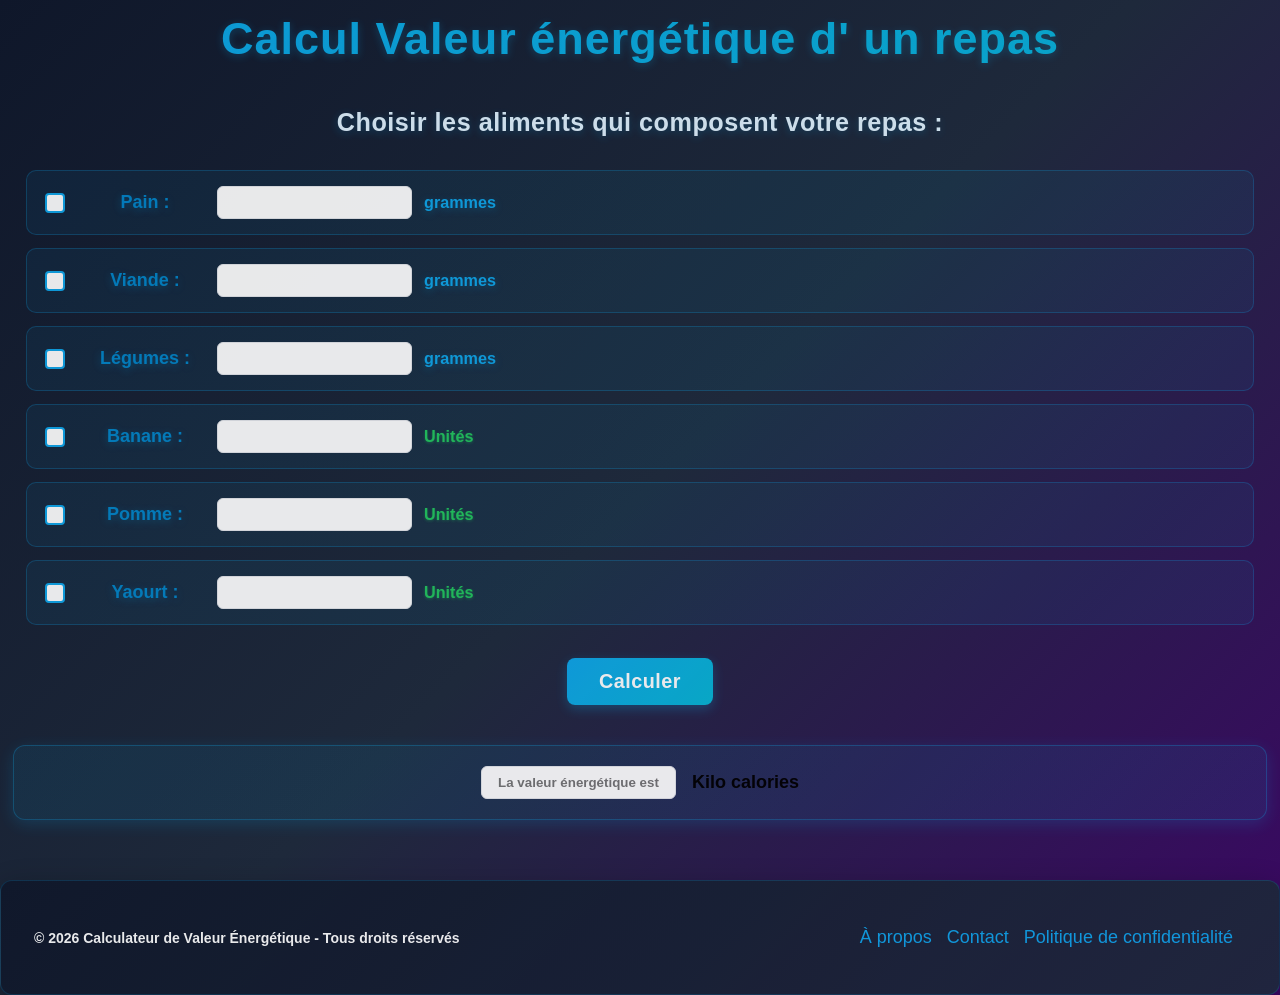
==== index.html @ f5ef64f3 "Update title to 'Calculer la valeur Enérgetique'" ====
<!DOCTYPE html>
<html lang="en">

<head>
    <meta charset="UTF-8">
    <meta name="viewport" content="width=device-width, initial-scale=1.0">
    <title>Calculer la valeur Enérgetique</title>
    <link rel="stylesheet" href="style1.css">


</head>

<body>
    <h1>Calcul Valeur énergétique d' un repas</h1>
    <h2>Choisir les aliments qui composent votre repas :</h2>
    <form action="#">
        <div class="Container">
            <div class="container-pain">
                <input type="checkbox" name="check" id="checkP" value="Pain">
                <label for="nbr">Pain :</label>
                <input type="text" name="nbr" id="qtyPain" class="zone"><p class="GraM">grammes</p> 
            </div>
            <div class="container-viande">
                <input type="checkbox" name="check" id="checkV" value="Viande">
                <label for="nbr">Viande :</label>
                <input type="text" name="nbr" id="qtyViande" class="zone"><p class="GraM">grammes</p> 
            </div>
            <div class="container-legumes">
                <input type="checkbox" name="check" id="checkL" value="Légumes">
                <label for="nbr">Légumes :</label>
                <input type="text" name="nbr" id="qtyLegumes" class="zone"><p class="GraM">grammes</p> 
            </div>
            <div class="container-banane">
                <input type="checkbox" name="check" id="checkB" value="Banane">
                <label for="nbr">Banane :</label>
                <input type="text" name="nbr" id="qtyBanane" class="zone"><p class="Unit">Unités</p> 
            </div>
            <div class="container-pomme">
                <input type="checkbox" name="check" id="checkPm" value="Pomme">
                <label for="nbr">Pomme :</label>
                <input type="text" name="nbr" id="qtyPomme" class="zone"><p class="Unit">Unités</p> 
            </div>
            <div class="container-yaourt">
                <input type="checkbox" name="check" id="checkY" value="Yaourt">
                <label for="nbr">Yaourt :</label>
                <input type="text" name="nbr" id="qtyYaourt" class="zone"><p class="Unit">Unités</p> 
            </div>
            <div class="container-btn">
                <button type="button" onclick="calculer()">Calculer</button>
            </div>
            <div class="container-resultat">
                <input type="text" id="resultat" name="nbrr" readonly placeholder="La valeur énergétique est"><p class="KiL">Kilo calories</p> 
            </div>
        </div>
    </form>

    <footer>
        <div class="footer-content">
            <p>&copy; 2026 Calculateur de Valeur Énergétique - Tous droits réservés</p>
            <div class="footer-links">
                <a href="#">À propos</a>
                <a href="#">Contact</a>
                <a href="#">Politique de confidentialité</a>
            </div>
        </div>
    </footer>

</body>
<script src="Calories.JS">


</script>

</html>
---- style1.css ----
* {
    margin: 0;
    padding: 0;
    box-sizing: border-box;
}

body {
    display: flex;
    flex-direction: column;
    min-height: 100vh;
    font-family: -apple-system, BlinkMacSystemFont, "Segoe UI", Roboto, Helvetica, Arial, sans-serif;
    background: linear-gradient(135deg, #0f172a, #1e293b, #3b0764);
    background-size: cover;
    margin: auto;
    text-rendering: optimizeLegibility;
    font-weight: bold;
    font-size: large;
    opacity: 0.9;
}

label {
    display: inline-block;
    width: 120px;
}

input[type="checkbox"] {
    appearance: none;
    -webkit-appearance: none;
    -moz-appearance: none;
    width: 20px;
    height: 20px;
    border: 2px solid #0ea5e9;
    border-radius: 4px;
    background-color: #ffffff;
    cursor: pointer;
    transition: all 0.3s ease-in-out;
    position: relative;
    vertical-align: middle;
    margin-right: 8px;
}

input[type="checkbox"]:hover {
    border-color: #06b6d4;
    box-shadow: 0 0 8px rgba(14, 165, 233, 0.3);
}

input[type="checkbox"]:checked {
    background: linear-gradient(135deg, #0ea5e9, #06b6d4);
    border-color: #0ea5e9;
    box-shadow: 0 0 12px rgba(14, 165, 233, 0.5);
}

input[type="checkbox"]:checked::after {
    content: '✓';
    position: absolute;
    top: 50%;
    left: 50%;
    transform: translate(-50%, -50%);
    color: white;
    font-size: 14px;
    font-weight: bold;
}

.GraM {
    color: #0ea5e9;
    font-weight: 600;
    font-size: 0.9em;
    margin: 0;
    display: inline;
}

.Unit {
    color: #22c55e;
    font-weight: 600;
    font-size: 0.9em;
    margin: 0;
    text-shadow: 0 1px 3px rgba(34, 197, 94, 0.4);
    display: inline;
}


input[type="text"] {
    border-radius: 6px;
    color: #1f2937;
    font-weight: 500;
    text-align: center;
    border: 1px solid #e5e7eb;
    padding: 8px 12px;
    transition: all 0.3s ease-in-out;
}

input[type="text"]:focus {
    outline: none;
    border: 2px solid #0ea5e9;
    box-shadow: 0 0 12px rgba(14, 165, 233, 0.4), inset 0 0 6px rgba(14, 165, 233, 0.1);
    transform: translateY(-2px);
    background-color: rgba(14, 165, 233, 0.05);
}

h1,
h2 {
    padding: 13px;
    text-align: center;
    color: #ffffff;
    text-shadow: 0 2px 8px rgba(14, 165, 233, 0.3);
}

h1 {
    font-size: 2.5em;
    background: linear-gradient(135deg, #0ea5e9, #06b6d4);
    -webkit-background-clip: text;
    -webkit-text-fill-color: transparent;
    background-clip: text;
    margin-bottom: 10px;
    letter-spacing: 1px;
}

h2 {
    padding: 20px;
    font-size: 1.4em;
    color: #e0f2fe;
    font-weight: 600;
    letter-spacing: 0.5px;
}

button {
    background: linear-gradient(135deg, #0ea5e9, #06b6d4);
    color: white;
    padding: 12px 32px;
    border: none;
    border-radius: 8px;
    cursor: pointer;
    font-size: 1.1em;
    font-weight: 600;
    transition: all 0.3s ease;
    box-shadow: 0 4px 12px rgba(14, 165, 233, 0.3);
    letter-spacing: 0.5px;
}

button:active {
    transform: translateY(0px);
    box-shadow: 0 4px 12px rgba(14, 165, 233, 0.3);
}

button:hover {
    transform: translateY(-2px);
    box-shadow: 0 8px 20px rgba(14, 165, 233, 0.5);
    background: linear-gradient(135deg, #06b6d4, #0284c7);
}

div {
    margin: 13px;
}

.container-pain,
.container-viande,
.container-legumes,
.container-banane,
.container-pomme,
.container-yaourt {
    text-align: center;
    display: flex;
    align-items: center;
    gap: 12px;
    padding: 15px 18px;
    background: linear-gradient(135deg, rgba(14, 165, 233, 0.08), rgba(6, 182, 212, 0.08));
    border: 1px solid rgba(14, 165, 233, 0.25);
    border-radius: 10px;
    transition: all 0.3s ease;

}

.container-pain:hover,
.container-viande:hover,
.container-legumes:hover,
.container-banane:hover,
.container-pomme:hover,
.container-yaourt:hover {
    background: linear-gradient(135deg, rgba(14, 165, 233, 0.15), rgba(6, 182, 212, 0.15));
    border-color: rgba(14, 165, 233, 0.4);
    box-shadow: 0 8px 20px rgba(14, 165, 233, 0.2);
    transform: translateY(-2px);
}

label {
    color: #0284c7;
    text-shadow: 0 2px 8px rgba(14, 165, 233, 0.3);
}

.container-btn {
    display: flex;
    justify-content: center;
    padding: 20px 0;
}


.container-resultat {
    display: flex;
    align-items: center;
    justify-content: center;
    gap: 1rem;

    padding: 20px;
    background: linear-gradient(135deg, rgba(14, 165, 233, 0.1), rgba(6, 182, 212, 0.1));
    border-radius: 12px;
    border: 1px solid rgba(14, 165, 233, 0.3);
    box-shadow: 0 4px 16px rgba(14, 165, 233, 0.2);
    margin: 20px 0;
    transition: all 0.3s ease;
}

.container-resultat:hover {
    background: linear-gradient(135deg, rgba(14, 165, 233, 0.15), rgba(6, 182, 212, 0.15));
    border-color: rgba(14, 165, 233, 0.4);
    box-shadow: 0 8px 20px rgba(14, 165, 233, 0.2);
    transform: translateY(-3px);
}

#resultat::placeholder {
    font-weight: bold;
}

/* .container-resultat:hover {
    transform: translateY(-2px);
    box-shadow: 0 8px 24px rgba(14, 165, 233, 0.3);
} */

footer {
    margin-top: 40px;
    padding: 20px;
    background: linear-gradient(135deg, #0f172a, #1e293b);
    color: white;
    text-align: center;
    border-radius: 12px;
    box-shadow: 0 8px 32px rgba(0, 0, 0, 0.3);
    border: 1px solid rgba(14, 165, 233, 0.2);
    transition: all 0.3s ease;
}

footer:hover {
    background: linear-gradient(135deg, rgba(14, 165, 233, 0.15), rgba(6, 182, 212, 0.15));
    border-color: rgba(14, 165, 233, 0.4);
    box-shadow: 0 8px 20px rgba(14, 165, 233, 0.2);
    transform: translateY(-2px);
}

footer p {
    margin: 0;
    font-size: 14px;

}

footer .footer-content {
    display: flex;
    justify-content: space-between;
    align-items: center;
    flex-wrap: wrap;
    gap: 20px;
}

footer .footer-links {
    display: flex;
    gap: 15px;
}

footer .footer-links a {
    color: #0ea5e9;
    text-decoration: none;
    font-weight: 500;
    transition: color 0.3s ease;
}

footer .footer-links a:hover {
    color: #06b6d4;
    text-decoration: underline;
}


.GraM {
    color: #0ea5e9;
    text-shadow: 0 2px 8px rgba(14, 165, 233, 0.3);
}
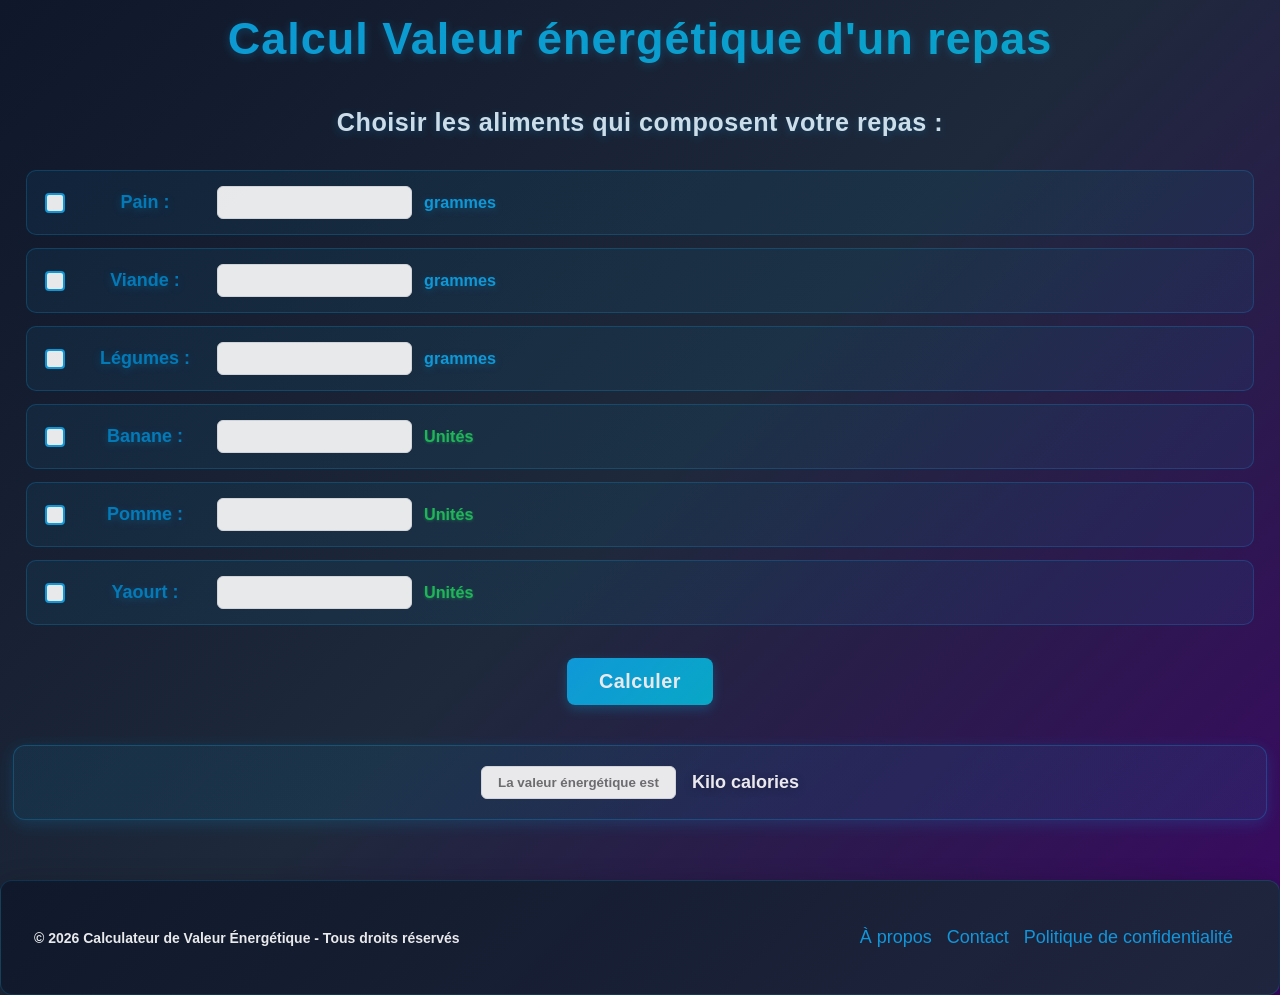
==== commit 9f864ab3: "Fix typo in meal energy calculation header" ====
--- a/index.html
+++ b/index.html
@@ -11,7 +11,7 @@
 </head>
 
 <body>
-    <h1>Calcul Valeur énergétique d' un repas</h1>
+    <h1>Calcul Valeur énergétique d'un repas</h1>
     <h2>Choisir les aliments qui composent votre repas :</h2>
     <form action="#">
         <div class="Container">
--- a/style1.css
+++ b/style1.css
@@ -12,6 +12,7 @@
     background: linear-gradient(135deg, #0f172a, #1e293b, #3b0764);
     background-size: cover;
     margin: auto;
+    overflow-x: hidden;
     text-rendering: optimizeLegibility;
     font-weight: bold;
     font-size: large;
@@ -199,7 +200,6 @@
     align-items: center;
     justify-content: center;
     gap: 1rem;
-
     padding: 20px;
     background: linear-gradient(135deg, rgba(14, 165, 233, 0.1), rgba(6, 182, 212, 0.1));
     border-radius: 12px;
@@ -207,6 +207,13 @@
     box-shadow: 0 4px 16px rgba(14, 165, 233, 0.2);
     margin: 20px 0;
     transition: all 0.3s ease;
+}
+
+.container-resultat p{
+    color: white;
+    text-shadow: 0 2px 8px rgba(0, 0, 0, 0.25);
+
+    
 }
 
 .container-resultat:hover {
@@ -279,4 +286,105 @@
 .GraM {
     color: #0ea5e9;
     text-shadow: 0 2px 8px rgba(14, 165, 233, 0.3);
-}+}
+
+@media (max-width: 768px) {
+    body{
+        overflow-x:hidden;
+        
+    }
+        
+    label {
+        display: inline-block;
+        width: auto;
+        min-width: 70px;
+    }
+
+    h1 {
+        font-size: 1.8em;
+    }
+
+    h2 {
+        font-size: 1.1em;
+        padding: 15px;
+    }
+
+    .container-pain,
+    .container-viande,
+    .container-legumes,
+    .container-banane,
+    .container-pomme,
+    .container-yaourt {
+        flex-direction: column;
+        align-items: stretch;
+        text-align: left;
+        gap: 8px;
+    }
+
+    input[type="text"] {
+        padding: 6px 8px;
+        font-size: 0.9em;
+    }
+
+    button {
+        padding: 10px 24px;
+        font-size: 1em;
+    }
+
+    footer .footer-content {
+        flex-direction: column;
+        gap: 10px;
+    }
+
+    footer .footer-links {
+        flex-direction: column;
+        gap: 10px;
+    }
+}
+
+
+@media (max-width: 480px) {
+    body {
+        font-size: medium;
+        overflow-x:hidden;
+    }
+
+    h1 {
+        font-size: 1.4em;
+    }
+
+    h2 {
+        font-size: 1em;
+        padding: 10px;
+    }
+
+    label {
+        width: auto;
+        display: block;
+        margin-bottom: 5px;
+    }
+
+    input[type="checkbox"] {
+        width: 18px;
+        height: 18px;
+    }
+
+    .container-pain,
+    .container-viande,
+    .container-legumes,
+    .container-banane,
+    .container-pomme,
+    .container-yaourt {
+        padding: 10px 12px;
+        gap: 5px;
+    }
+
+    button {
+        padding: 8px 16px;
+        font-size: 0.95em;
+    }
+
+    footer p {
+        font-size: 12px;
+    }
+}
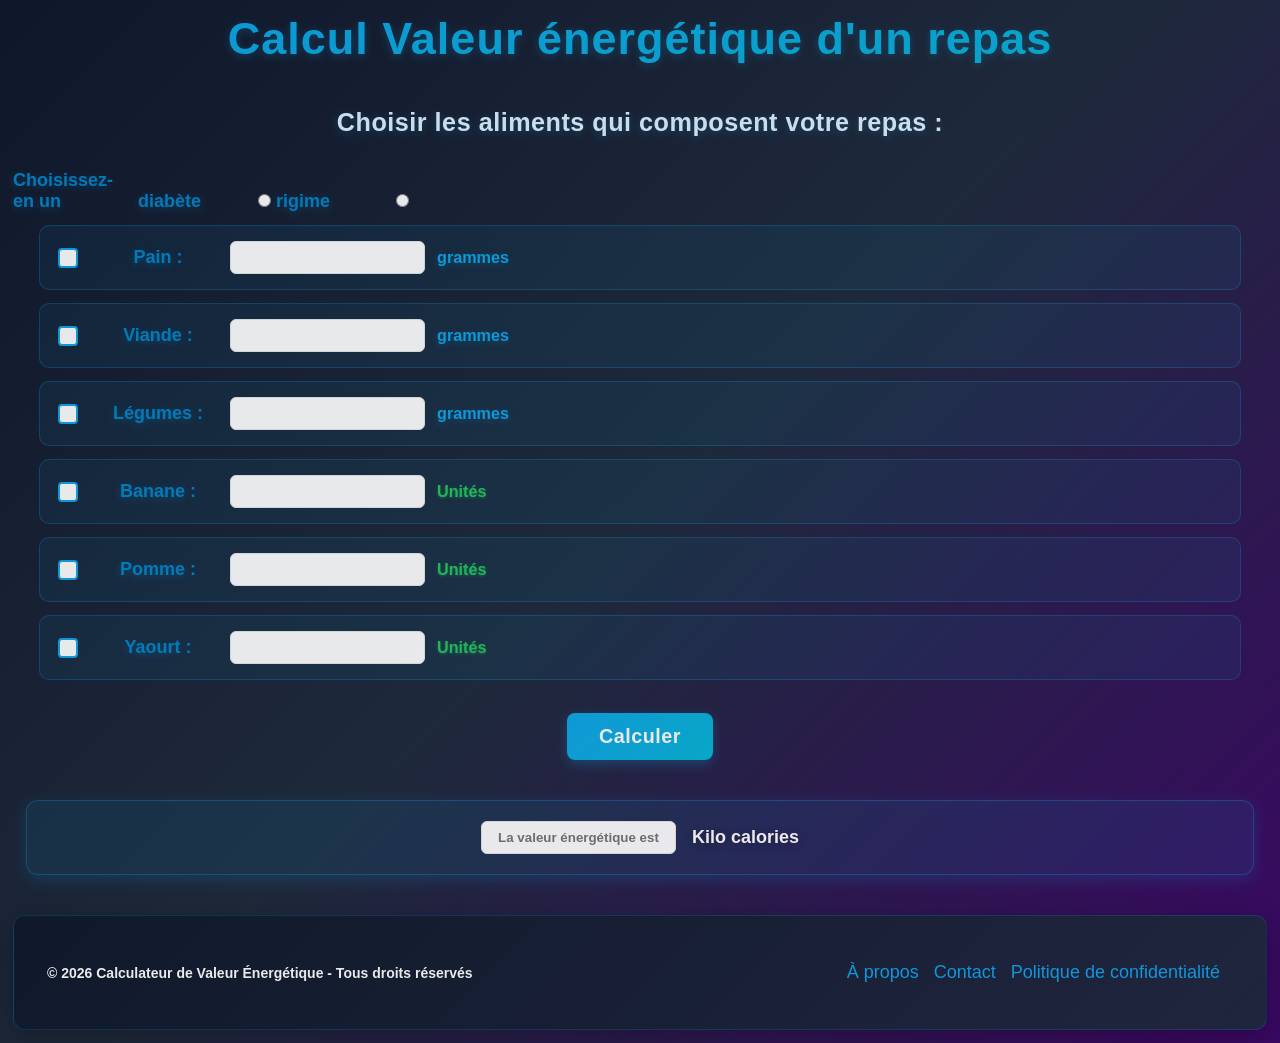
==== commit 99ab0253: "Update index.html" ====
--- a/index.html
+++ b/index.html
@@ -14,6 +14,10 @@
     <h1>Calcul Valeur énergétique d'un repas</h1>
     <h2>Choisir les aliments qui composent votre repas :</h2>
     <form action="#">
+        <div class="container-choisir">
+        <label for="Cho">Choisissez-en un</label>
+        <label for="diabete">diabète</label><input type="radio" name="Cho" id="diabete">
+        <label for="rigime">rigime</label><input type="radio" name="Cho" id="rigime">
         <div class="Container">
             <div class="container-pain">
                 <input type="checkbox" name="check" id="checkP" value="Pain">
--- a/style1.css
+++ b/style1.css
@@ -208,7 +208,14 @@
     margin: 20px 0;
     transition: all 0.3s ease;
 }
-
+.error {
+    color: #f87171;
+    background: rgba(248, 113, 113, 0.12);
+    border: 1px solid rgba(248, 113, 113, 0.35);
+    padding: 8px 12px;
+    border-radius: 8px;
+    display: inline-block;
+}
 .container-resultat p{
     color: white;
     text-shadow: 0 2px 8px rgba(0, 0, 0, 0.25);
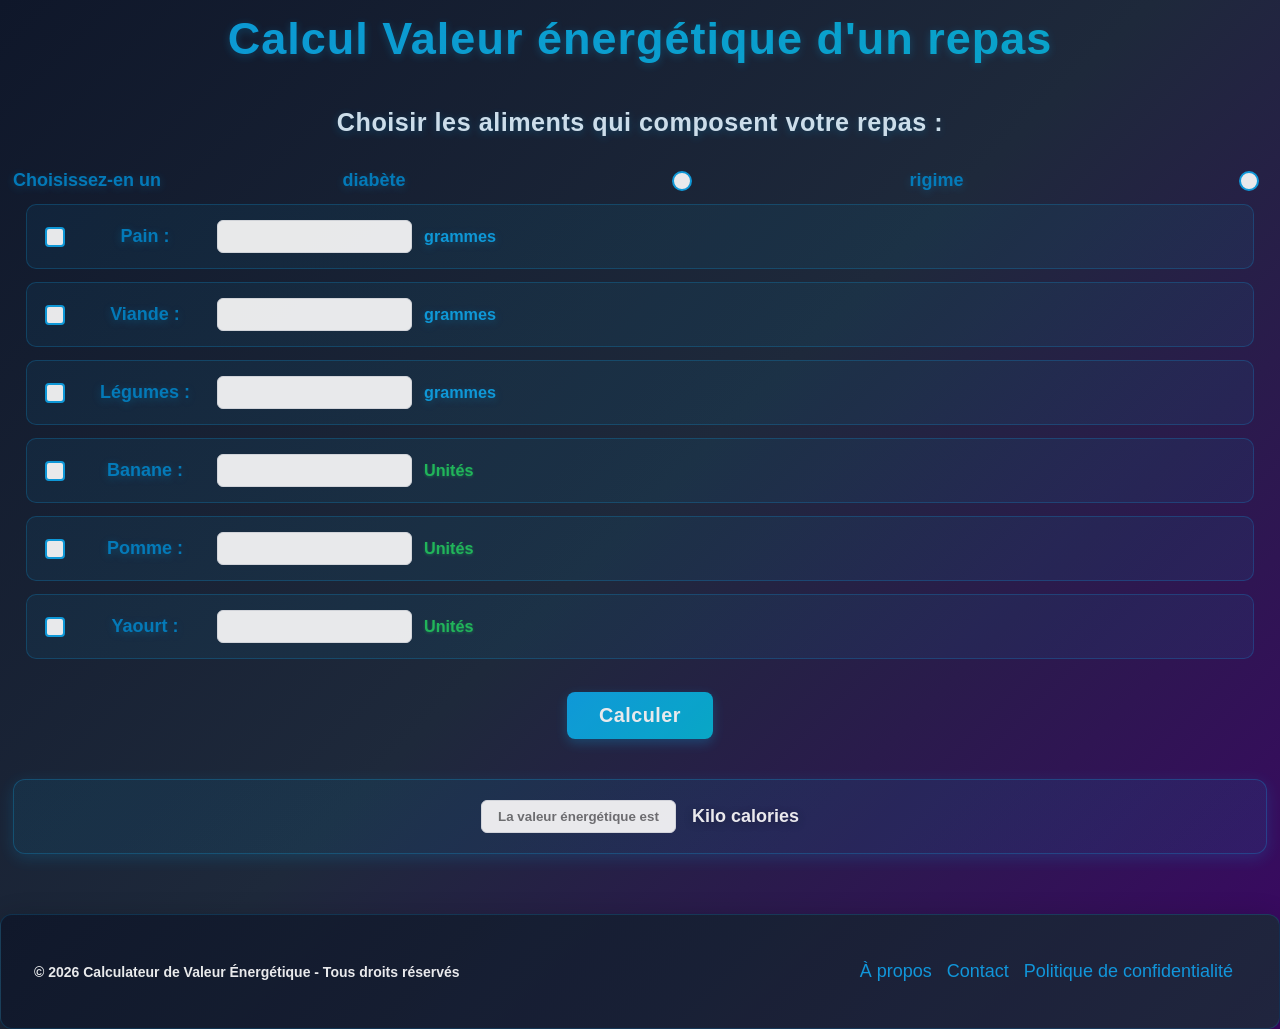
==== commit 3b67bdfe: "Update index.html" ====
--- a/index.html
+++ b/index.html
@@ -15,9 +15,10 @@
     <h2>Choisir les aliments qui composent votre repas :</h2>
     <form action="#">
         <div class="container-choisir">
-        <label for="Cho">Choisissez-en un</label>
-        <label for="diabete">diabète</label><input type="radio" name="Cho" id="diabete">
-        <label for="rigime">rigime</label><input type="radio" name="Cho" id="rigime">
+            <label for="Cho">Choisissez-en un</label>
+            <label for="diabete">diabète</label><input type="radio" name="Cho" id="diabete">
+            <label for="rigime">rigime</label><input type="radio" name="Cho" id="rigime">
+        </div>
         <div class="Container">
             <div class="container-pain">
                 <input type="checkbox" name="check" id="checkP" value="Pain">
--- a/style1.css
+++ b/style1.css
@@ -23,7 +23,12 @@
     display: inline-block;
     width: 120px;
 }
-
+.container-choisir {
+    display: flex;
+    justify-content: space-between;
+    align-items: center;
+    text-wrap:nowrap;
+}
 input[type="checkbox"] {
     appearance: none;
     -webkit-appearance: none;
@@ -62,6 +67,56 @@
     font-weight: bold;
 }
 
+.Attention {
+    color: #856404;
+    background: #FFF3CD;
+    border: 1px solid #856404;
+    padding: 8px 12px;
+    border-radius: 8px;
+    display: inline-block;
+    font-size: 0.85em;
+    margin-top: 5px;
+    max-width: 100%;
+    word-wrap: break-word;
+    box-shadow: 0 2px 5px rgba(0, 0, 0, 0.1);
+}
+input[type="radio"] {
+    appearance: none;
+    -webkit-appearance: none;
+    width: 20px;
+    height: 20px;
+    border: 2px solid #0ea5e9;
+    border-radius: 50%;
+    background-color: #ffffff;
+    cursor: pointer;
+    transition: all 0.3s ease-in-out;
+    position: relative;
+    vertical-align: middle;
+    margin-right: 8px;
+}
+
+input[type="radio"]:hover {
+    border-color: #06b6d4;
+    box-shadow: 0 0 8px rgba(14, 165, 233, 0.3);
+}
+
+input[type="radio"]:checked {
+    background: linear-gradient(135deg, #0ea5e9, #06b6d4);
+    border-color: #0ea5e9;
+    box-shadow: 0 0 12px rgba(14, 165, 233, 0.5);
+}
+
+input[type="radio"]:checked::after {
+    content: '';
+    position: absolute;
+    top: 50%;
+    left: 50%;
+    transform: translate(-50%, -50%);
+    width: 8px;
+    height: 8px;
+    border-radius: 50%;
+    background: white;
+}
 .GraM {
     color: #0ea5e9;
     font-weight: 600;
@@ -300,7 +355,16 @@
         overflow-x:hidden;
         
     }
-        
+
+    .Attention {
+        display: block;      
+        text-align: center;  
+        font-size: 0.8em;
+        padding: 5px 8px;
+        width: 90%;         
+        margin: 5px auto;    
+    }
+    
     label {
         display: inline-block;
         width: auto;
@@ -356,6 +420,15 @@
         overflow-x:hidden;
     }
 
+    .Attention {
+        display: block;      
+        text-align: center;  
+        font-size: 0.8em;
+        padding: 5px 8px;
+        width: 90%;         
+        margin: 5px auto;    
+    }
+    
     h1 {
         font-size: 1.4em;
     }
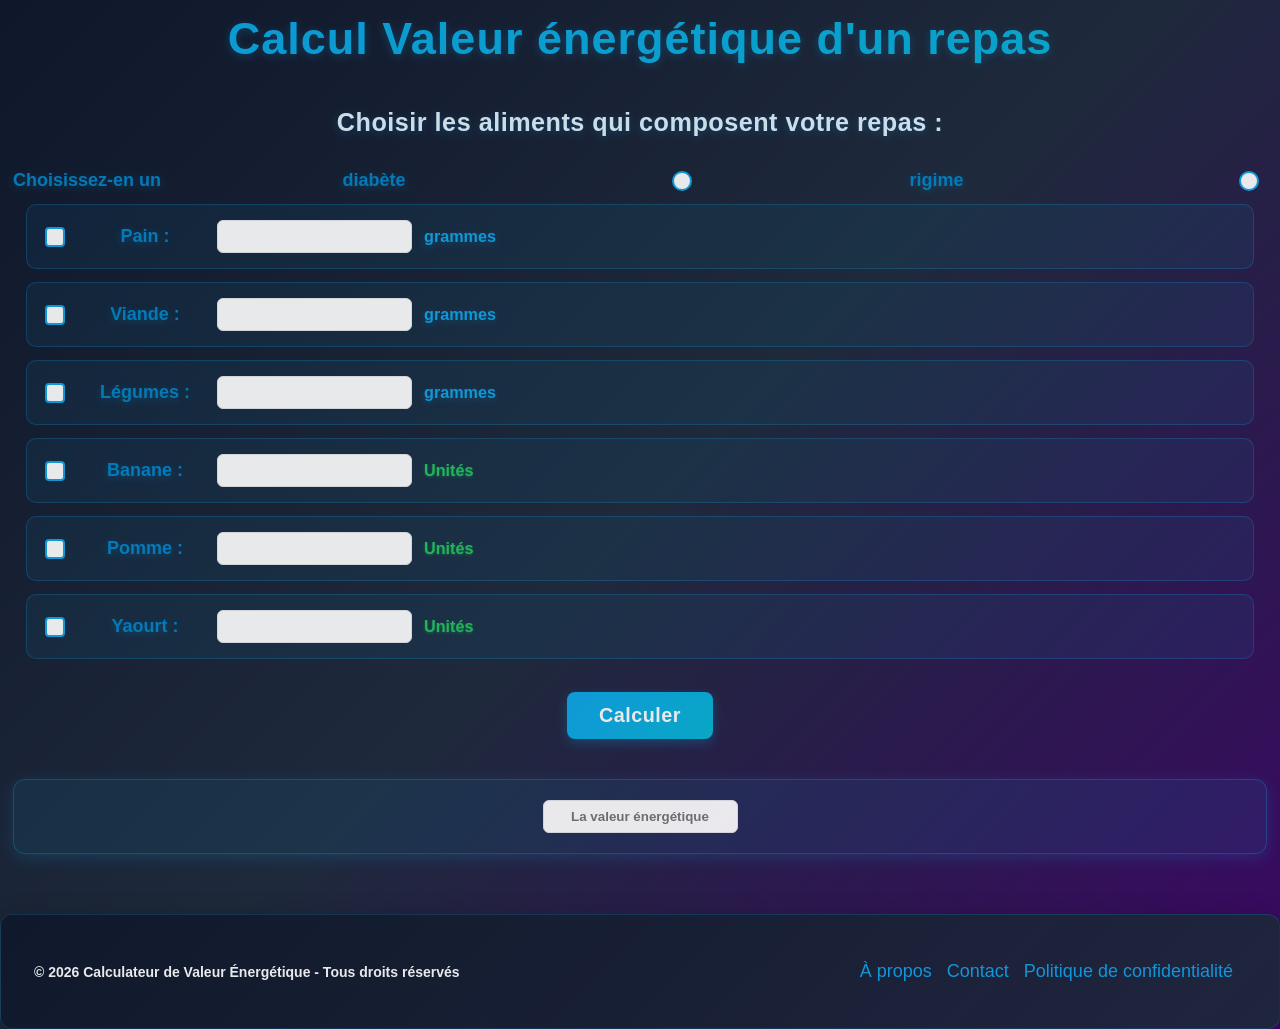
==== commit c99f4bd3: "Update index.html" ====
--- a/index.html
+++ b/index.html
@@ -16,8 +16,8 @@
     <form action="#">
         <div class="container-choisir">
             <label for="Cho">Choisissez-en un</label>
-            <label for="diabete">diabète</label><input type="radio" name="Cho" id="diabete">
-            <label for="rigime">rigime</label><input type="radio" name="Cho" id="rigime">
+            <label for="diabete">diabète</label><input type="radio" name="Cho" id="diabete" onchange="Change(this)">
+            <label for="rigime">rigime</label><input type="radio" name="Cho" id="rigime" onchange="Change(this)">
         </div>
         <div class="Container">
             <div class="container-pain">
@@ -54,7 +54,10 @@
                 <button type="button" onclick="calculer()">Calculer</button>
             </div>
             <div class="container-resultat">
-                <input type="text" id="resultat" name="nbrr" readonly placeholder="La valeur énergétique est"><p class="KiL">Kilo calories</p> 
+                <input type="text" id="resultat" name="nbrr" readonly placeholder="La valeur énergétique"> 
+            </div>
+            <div class="container-diabet" style="display: none;" id="conTdiaBt">
+                <input type="text" name="nbrr" id="resultDia" readonly placeholder="Charge Glycémique">
             </div>
         </div>
     </form>
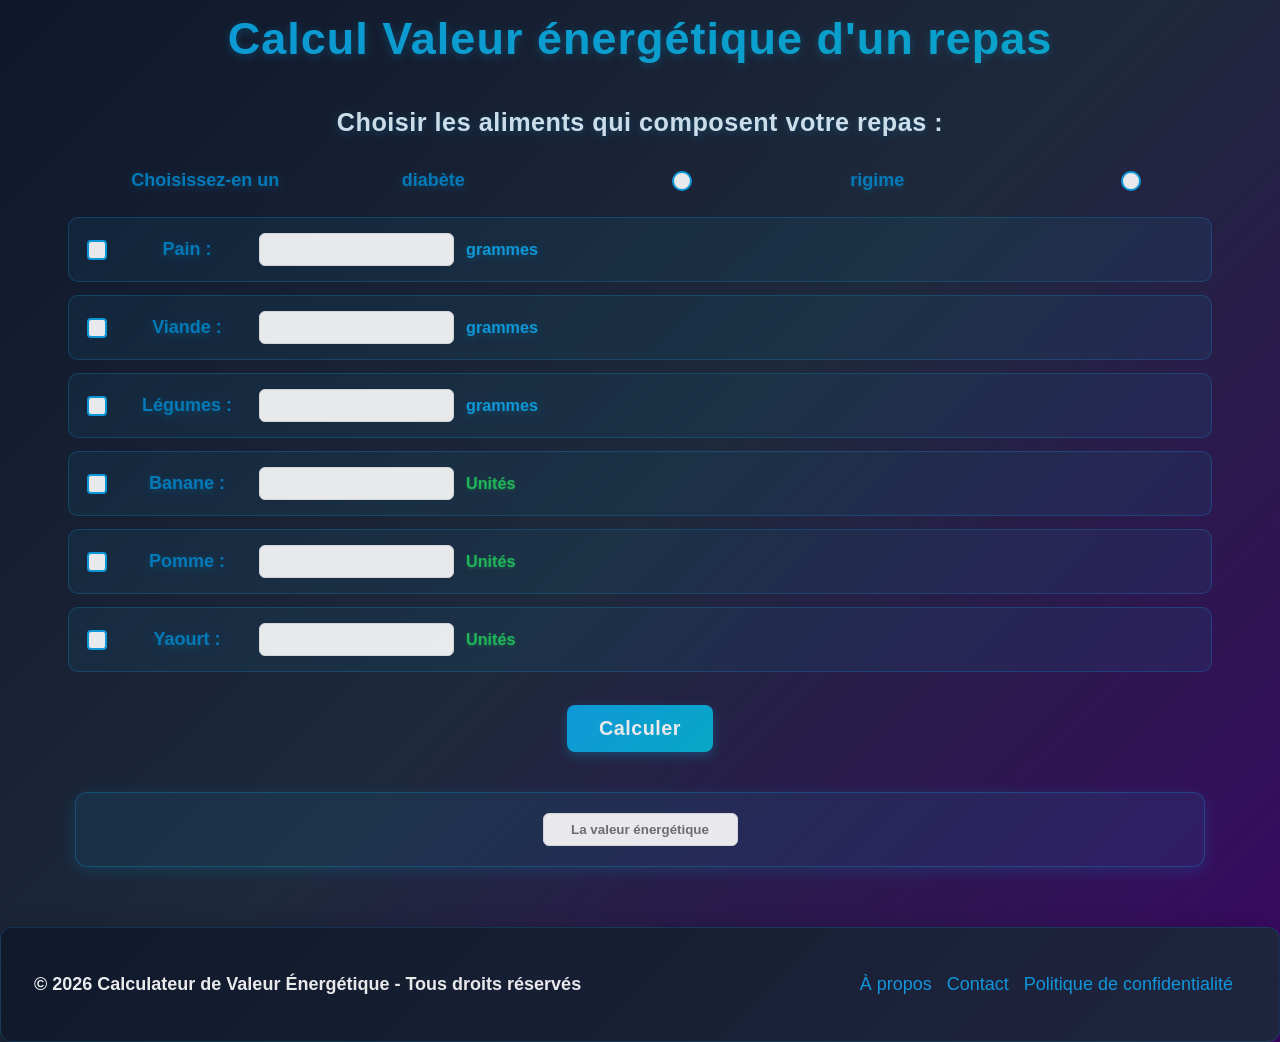
==== commit e70bafd8: "Update index.html" ====
--- a/index.html
+++ b/index.html
@@ -1,63 +1,79 @@
 <!DOCTYPE html>
-<html lang="en">
+<html lang="fr">
 
 <head>
     <meta charset="UTF-8">
     <meta name="viewport" content="width=device-width, initial-scale=1.0">
-    <title>Calculer la valeur Enérgetique</title>
+    <title>Document</title>
     <link rel="stylesheet" href="style1.css">
-
+    <link rel="apple-touch-icon" sizes="180x180" href="/apple-touch-icon.png">
+    <link rel="icon" type="image/png" sizes="32x32" href="favicon-32x32.png">
+    <link rel="icon" type="image/png" sizes="16x16" href="/favicon-16x16.png">
+    <link rel="manifest" href="/site.webmanifest">
 
 </head>
 
 <body>
     <h1>Calcul Valeur énergétique d'un repas</h1>
     <h2>Choisir les aliments qui composent votre repas :</h2>
+    <div class="container-choisir">
+        <label for="Cho">Choisissez-en un</label>
+        <label for="diabete">diabète</label><input type="radio" name="Cho" id="diabete" onchange="Change(this)"
+            value="diabete">
+        <label for="rigime">rigime</label><input type="radio" name="Cho" id="rigime" onchange="Change(this)"
+            value="rigime">
+    </div>
     <form action="#">
-        <div class="container-choisir">
-            <label for="Cho">Choisissez-en un</label>
-            <label for="diabete">diabète</label><input type="radio" name="Cho" id="diabete" onchange="Change(this)">
-            <label for="rigime">rigime</label><input type="radio" name="Cho" id="rigime" onchange="Change(this)">
-        </div>
         <div class="Container">
             <div class="container-pain">
                 <input type="checkbox" name="check" id="checkP" value="Pain">
                 <label for="nbr">Pain :</label>
-                <input type="text" name="nbr" id="qtyPain" class="zone"><p class="GraM">grammes</p> 
+                <input type="text" name="nbr" id="qtyPain" class="zone">
+                <p class="GraM">grammes</p>
             </div>
             <div class="container-viande">
                 <input type="checkbox" name="check" id="checkV" value="Viande">
                 <label for="nbr">Viande :</label>
-                <input type="text" name="nbr" id="qtyViande" class="zone"><p class="GraM">grammes</p> 
+                <input type="text" name="nbr" id="qtyViande" class="zone">
+                <p class="GraM">grammes</p>
             </div>
             <div class="container-legumes">
                 <input type="checkbox" name="check" id="checkL" value="Légumes">
                 <label for="nbr">Légumes :</label>
-                <input type="text" name="nbr" id="qtyLegumes" class="zone"><p class="GraM">grammes</p> 
+                <input type="text" name="nbr" id="qtyLegumes" class="zone">
+                <p class="GraM">grammes</p>
             </div>
             <div class="container-banane">
                 <input type="checkbox" name="check" id="checkB" value="Banane">
                 <label for="nbr">Banane :</label>
-                <input type="text" name="nbr" id="qtyBanane" class="zone"><p class="Unit">Unités</p> 
+                <input type="text" name="nbr" id="qtyBanane" class="zone">
+                <p class="Unit">Unités</p>
             </div>
             <div class="container-pomme">
                 <input type="checkbox" name="check" id="checkPm" value="Pomme">
                 <label for="nbr">Pomme :</label>
-                <input type="text" name="nbr" id="qtyPomme" class="zone"><p class="Unit">Unités</p> 
+                <input type="text" name="nbr" id="qtyPomme" class="zone">
+                <p class="Unit">Unités</p>
             </div>
             <div class="container-yaourt">
                 <input type="checkbox" name="check" id="checkY" value="Yaourt">
                 <label for="nbr">Yaourt :</label>
-                <input type="text" name="nbr" id="qtyYaourt" class="zone"><p class="Unit">Unités</p> 
+                <input type="text" name="nbr" id="qtyYaourt" class="zone">
+                <p class="Unit">Unités</p>
             </div>
             <div class="container-btn">
                 <button type="button" onclick="calculer()">Calculer</button>
             </div>
             <div class="container-resultat">
-                <input type="text" id="resultat" name="nbrr" readonly placeholder="La valeur énergétique"> 
+
+                <input type="text" id="resultat" name="nbrr" readonly placeholder="La valeur énergétique">
+
             </div>
             <div class="container-diabet" style="display: none;" id="conTdiaBt">
+                
                 <input type="text" name="nbrr" id="resultDia" readonly placeholder="Charge Glycémique">
+
+
             </div>
         </div>
     </form>
@@ -74,9 +90,6 @@
     </footer>
 
 </body>
-<script src="Calories.JS">
-
-
-</script>
+<script src="Calories.JS"></script>
 
 </html>
--- a/style1.css
+++ b/style1.css
@@ -2,6 +2,7 @@
     margin: 0;
     padding: 0;
     box-sizing: border-box;
+
 }
 
 body {
@@ -12,7 +13,6 @@
     background: linear-gradient(135deg, #0f172a, #1e293b, #3b0764);
     background-size: cover;
     margin: auto;
-    overflow-x: hidden;
     text-rendering: optimizeLegibility;
     font-weight: bold;
     font-size: large;
@@ -23,12 +23,9 @@
     display: inline-block;
     width: 120px;
 }
-.container-choisir {
-    display: flex;
-    justify-content: space-between;
-    align-items: center;
-    text-wrap:nowrap;
-}
+
+
+
 input[type="checkbox"] {
     appearance: none;
     -webkit-appearance: none;
@@ -67,19 +64,65 @@
     font-weight: bold;
 }
 
-.Attention {
-    color: #856404;
-    background: #FFF3CD;
-    border: 1px solid #856404;
-    padding: 8px 12px;
-    border-radius: 8px;
-    display: inline-block;
-    font-size: 0.85em;
-    margin-top: 5px;
-    max-width: 100%;
-    word-wrap: break-word;
-    box-shadow: 0 2px 5px rgba(0, 0, 0, 0.1);
-}
+.GraM {
+    color: #0ea5e9;
+    font-weight: 600;
+    font-size: 0.9em;
+    margin: 0;
+    display: inline;
+}
+
+.Unit {
+    color: #22c55e;
+    font-weight: 600;
+    font-size: 0.9em;
+    margin: 0;
+    text-shadow: 0 1px 3px rgba(34, 197, 94, 0.4);
+    display: inline;
+}
+
+.valide {
+    color: #10b981;
+    background: rgba(16, 185, 129, 0.1);
+    border: 1px solid rgba(16, 185, 129, 0.35);
+
+}
+
+.container-choisir {
+    display: flex;
+    align-items: center;
+    justify-content: space-evenly;
+    gap: 2rem;
+    text-wrap: nowrap;
+    width: auto;
+}
+
+.container-diabet {
+    display: flex !important;
+    justify-content: center;
+    align-items: center;
+    padding: 15px 18px;
+    background: linear-gradient(135deg, rgba(14, 165, 233, 0.08), rgba(6, 182, 212, 0.08));
+    border: 1px solid rgba(14, 165, 233, 0.25);
+    border-radius: 10px;
+    transition: all 0.3s ease;
+    margin: 20px;
+    text-wrap: nowrap;
+    gap: 1rem;
+
+
+
+}
+
+
+
+.container-diabet:hover {
+    background: linear-gradient(135deg, rgba(14, 165, 233, 0.15), rgba(6, 182, 212, 0.15));
+    border-color: rgba(14, 165, 233, 0.4);
+    box-shadow: 0 8px 20px rgba(14, 165, 233, 0.2);
+    transform: translateY(-2px);
+}
+
 input[type="radio"] {
     appearance: none;
     -webkit-appearance: none;
@@ -117,23 +160,13 @@
     border-radius: 50%;
     background: white;
 }
-.GraM {
-    color: #0ea5e9;
-    font-weight: 600;
-    font-size: 0.9em;
-    margin: 0;
-    display: inline;
-}
-
-.Unit {
-    color: #22c55e;
-    font-weight: 600;
-    font-size: 0.9em;
-    margin: 0;
-    text-shadow: 0 1px 3px rgba(34, 197, 94, 0.4);
-    display: inline;
-}
-
+
+.Attention {
+    color: #f59e0b;
+    background: rgba(245, 158, 11, 0.1);
+    border: 1px solid rgba(245, 158, 11, 0.35);
+
+}
 
 input[type="text"] {
     border-radius: 6px;
@@ -252,6 +285,7 @@
 
 .container-resultat {
     display: flex;
+
     align-items: center;
     justify-content: center;
     gap: 1rem;
@@ -260,23 +294,12 @@
     border-radius: 12px;
     border: 1px solid rgba(14, 165, 233, 0.3);
     box-shadow: 0 4px 16px rgba(14, 165, 233, 0.2);
-    margin: 20px 0;
+    margin: 20px;
     transition: all 0.3s ease;
 }
-.error {
-    color: #f87171;
-    background: rgba(248, 113, 113, 0.12);
-    border: 1px solid rgba(248, 113, 113, 0.35);
-    padding: 8px 12px;
-    border-radius: 8px;
-    display: inline-block;
-}
-.container-resultat p{
-    color: white;
-    text-shadow: 0 2px 8px rgba(0, 0, 0, 0.25);
-
-    
-}
+
+
+
 
 .container-resultat:hover {
     background: linear-gradient(135deg, rgba(14, 165, 233, 0.15), rgba(6, 182, 212, 0.15));
@@ -285,14 +308,12 @@
     transform: translateY(-3px);
 }
 
-#resultat::placeholder {
+input[type="text"]::placeholder {
     font-weight: bold;
-}
-
-/* .container-resultat:hover {
-    transform: translateY(-2px);
-    box-shadow: 0 8px 24px rgba(14, 165, 233, 0.3);
-} */
+
+}
+
+
 
 footer {
     margin-top: 40px;
@@ -313,11 +334,7 @@
     transform: translateY(-2px);
 }
 
-footer p {
-    margin: 0;
-    font-size: 14px;
-
-}
+
 
 footer .footer-content {
     display: flex;
@@ -330,6 +347,19 @@
 footer .footer-links {
     display: flex;
     gap: 15px;
+}
+
+
+.error,
+.Attention,
+.valide {
+    max-width: 100%;
+    overflow-wrap: break-word;
+    padding: 8px 12px;
+    border-radius: 8px;
+    display: inline-block;
+    font-weight: 600;
+    box-shadow: 0 4px 10px rgba(0, 0, 0, 0.12)
 }
 
 footer .footer-links a {
@@ -350,26 +380,74 @@
     text-shadow: 0 2px 8px rgba(14, 165, 233, 0.3);
 }
 
+.Container {
+    max-width: 1200px;
+    margin: 0 auto;
+    padding: 0 15px;
+}
+
+.error {
+    color: #f87171;
+    background: rgba(248, 113, 113, 0.12);
+    border: 1px solid rgba(248, 113, 113, 0.35);
+
+}
+
+
 @media (max-width: 768px) {
-    body{
-        overflow-x:hidden;
-        
-    }
-
-    .Attention {
-        display: block;      
-        text-align: center;  
-        font-size: 0.8em;
-        padding: 5px 8px;
-        width: 90%;         
-        margin: 5px auto;    
-    }
-    
-    label {
-        display: inline-block;
-        width: auto;
-        min-width: 70px;
-    }
+
+    .error,
+    .Attention,
+    .valide {
+        display: block;
+        width: fit-content;
+        max-width: 92%;
+
+        margin: 12px auto;
+
+        padding: 12px;
+        border-radius: 10px;
+
+        text-align: center;
+        line-height: 1.5;
+        font-size: 0.9em;
+
+        word-break: break-word;
+        box-sizing: border-box;
+    }
+
+    .container-choisir {
+        flex-direction: column;
+        text-align: center;
+
+
+    }
+
+    .container-btn {
+        flex-direction: column;
+        align-items: center;
+    }
+
+    body {
+        overflow-x: hidden;
+
+    }
+
+    .container-diabet label {
+        display: flex;
+        align-items: center;
+        gap: 10px;
+        justify-content: center;
+    }
+
+    .container-diabet {
+        font-size: 0.87rem;
+        padding: 13px;
+        text-wrap: wrap;
+
+    }
+
+
 
     h1 {
         font-size: 1.8em;
@@ -411,24 +489,19 @@
         flex-direction: column;
         gap: 10px;
     }
+
+
 }
 
 
 @media (max-width: 480px) {
+
     body {
         font-size: medium;
-        overflow-x:hidden;
-    }
-
-    .Attention {
-        display: block;      
-        text-align: center;  
-        font-size: 0.8em;
-        padding: 5px 8px;
-        width: 90%;         
-        margin: 5px auto;    
-    }
-    
+        overflow-x: hidden;
+
+    }
+
     h1 {
         font-size: 1.4em;
     }
@@ -467,4 +540,15 @@
     footer p {
         font-size: 12px;
     }
-}
+
+    .container-diabet {
+
+        padding: 13px;
+        font-size: 0.87em;
+    }
+
+    .container-resultat {
+        font-size: 0.70rem;
+    }
+
+}
